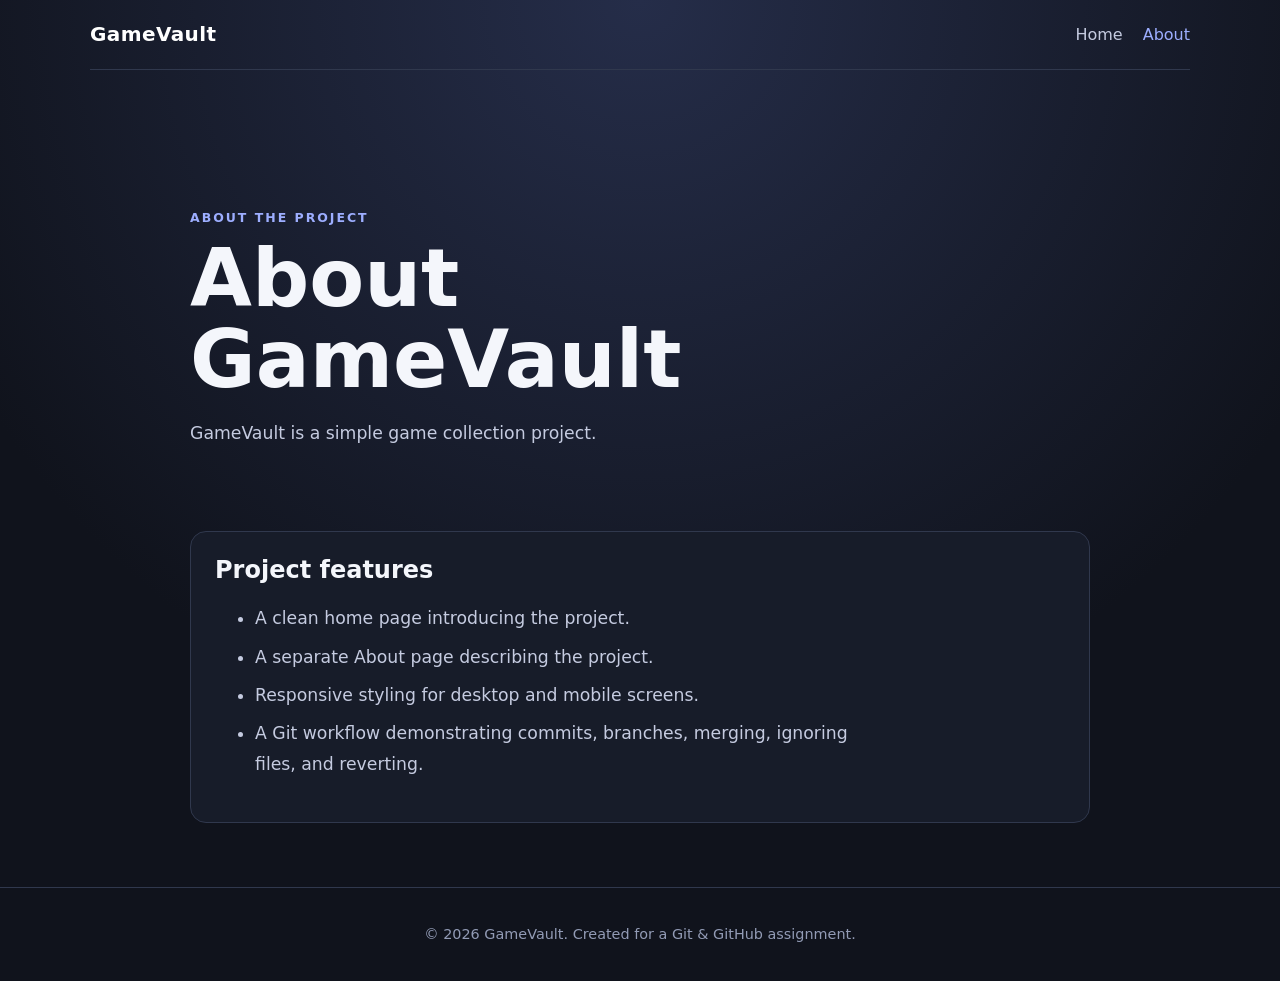
==== about.html @ 1d8b342c "Initial project structure" ====
<!DOCTYPE html>
<html lang="en">
<head>
    <meta charset="UTF-8">
    <meta name="viewport" content="width=device-width, initial-scale=1.0">
    <meta name="description" content="Learn about the GameVault project and its features.">
    <title>GameVault | About</title>
    <link rel="stylesheet" href="styles.css">
</head>
<body>
    <header class="site-header">
        <a class="brand" href="index.html">GameVault</a>
        <nav aria-label="Main navigation">
            <a href="index.html">Home</a>
            <a href="about.html" aria-current="page">About</a>
        </nav>
    </header>

    <main class="container">
        <section class="hero">
            <p class="eyebrow">ABOUT THE PROJECT</p>
            <h1>About GameVault</h1>
            <p>GameVault is a simple game collection project.</p>
        </section>

        <section class="content-section" aria-labelledby="features-title">
            <h2 id="features-title">Project features</h2>
            <ul class="feature-list">
                <li>A clean home page introducing the project.</li>
                <li>A separate About page describing the project.</li>
                <li>Responsive styling for desktop and mobile screens.</li>
                <li>A Git workflow demonstrating commits, branches, merging, ignoring files, and reverting.</li>
            </ul>
        </section>
    </main>

    <footer class="site-footer">
        <p>&copy; 2026 GameVault. Created for a Git &amp; GitHub assignment.</p>
    </footer>
</body>
</html>
---- styles.css ----
:root {
    color-scheme: dark;
    font-family: Inter, system-ui, -apple-system, BlinkMacSystemFont, "Segoe UI", sans-serif;
    background: #10131c;
    color: #f4f6fb;
    font-synthesis: none;
    text-rendering: optimizeLegibility;
}

* { box-sizing: border-box; }

body {
    min-height: 100vh;
    margin: 0;
    display: flex;
    flex-direction: column;
    background: radial-gradient(circle at 50% 0%, #252d49 0, #10131c 48rem);
}

.site-header {
    width: min(100% - 2rem, 1100px);
    margin: 0 auto;
    padding: 1.4rem 0;
    display: flex;
    align-items: center;
    justify-content: space-between;
    border-bottom: 1px solid #30384d;
}

.brand { color: #fff; font-size: 1.25rem; font-weight: 800; text-decoration: none; letter-spacing: .02em; }
nav { display: flex; gap: 1.25rem; }
nav a { color: #c5cbe0; text-decoration: none; }
nav a:hover, nav a[aria-current="page"] { color: #9daeff; }

.container { width: min(100% - 2rem, 900px); margin: 0 auto; flex: 1; }
.hero { padding: clamp(4rem, 12vw, 8rem) 0 3rem; }
.eyebrow { color: #9daeff; font-size: .78rem; font-weight: 800; letter-spacing: .16em; }
h1 { max-width: 760px; margin: .6rem 0 1rem; font-size: clamp(2.6rem, 8vw, 5rem); line-height: 1.02; }
.hero > p:not(.eyebrow), .content-section p, .feature-list { max-width: 650px; color: #c5cbe0; font-size: 1.08rem; line-height: 1.8; }
.button { display: inline-block; margin-top: 1rem; padding: .8rem 1.1rem; border-radius: .65rem; background: #7188ff; color: #10131c; font-weight: 750; text-decoration: none; }
.button:hover { background: #91a2ff; }
.content-section { margin: 1rem 0 4rem; padding: 1.5rem; border: 1px solid #30384d; border-radius: 1rem; background: #171c29; }
h2 { margin-top: 0; }
.feature-list li { margin: .45rem 0; }
.site-footer { padding: 1.5rem 1rem; border-top: 1px solid #30384d; color: #929bb5; text-align: center; font-size: .9rem; }

@media (max-width: 520px) {
    .site-header { align-items: flex-start; gap: 1rem; flex-direction: column; }
    nav { gap: 1rem; }
}
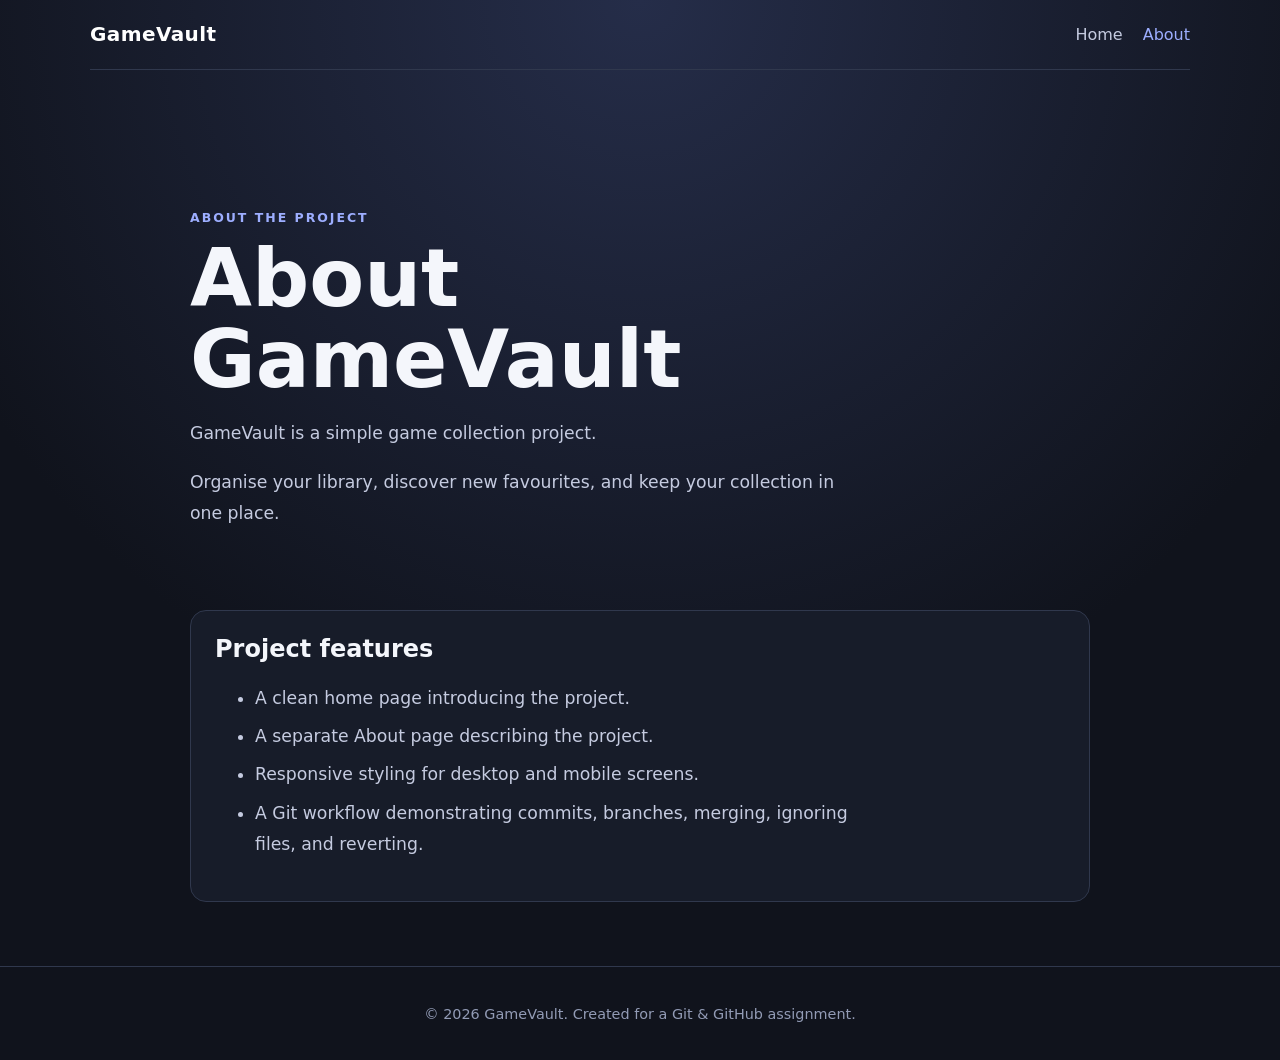
==== commit a07f82d1: "Add feature description" ====
--- a/about.html
+++ b/about.html
@@ -21,6 +21,7 @@
             <p class="eyebrow">ABOUT THE PROJECT</p>
             <h1>About GameVault</h1>
             <p>GameVault is a simple game collection project.</p>
+            <p>Organise your library, discover new favourites, and keep your collection in one place.</p>
         </section>
 
         <section class="content-section" aria-labelledby="features-title">
